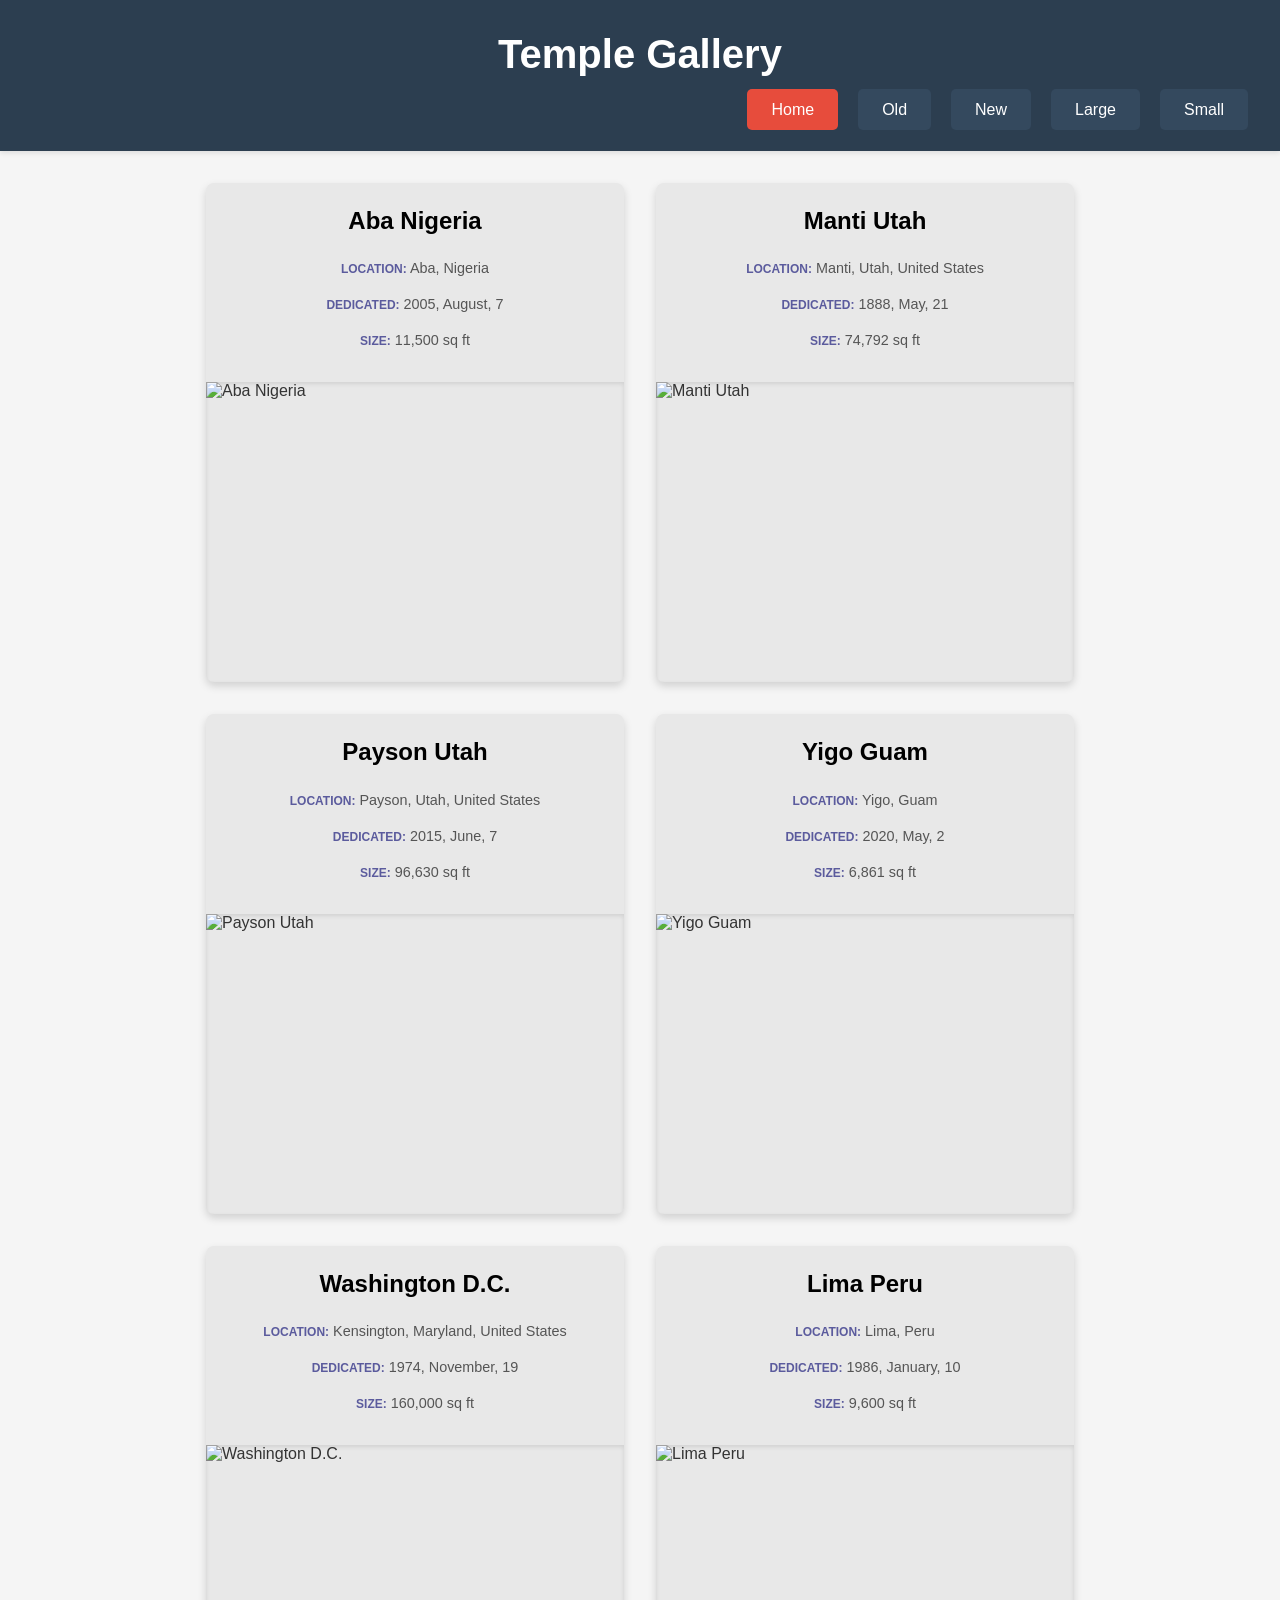
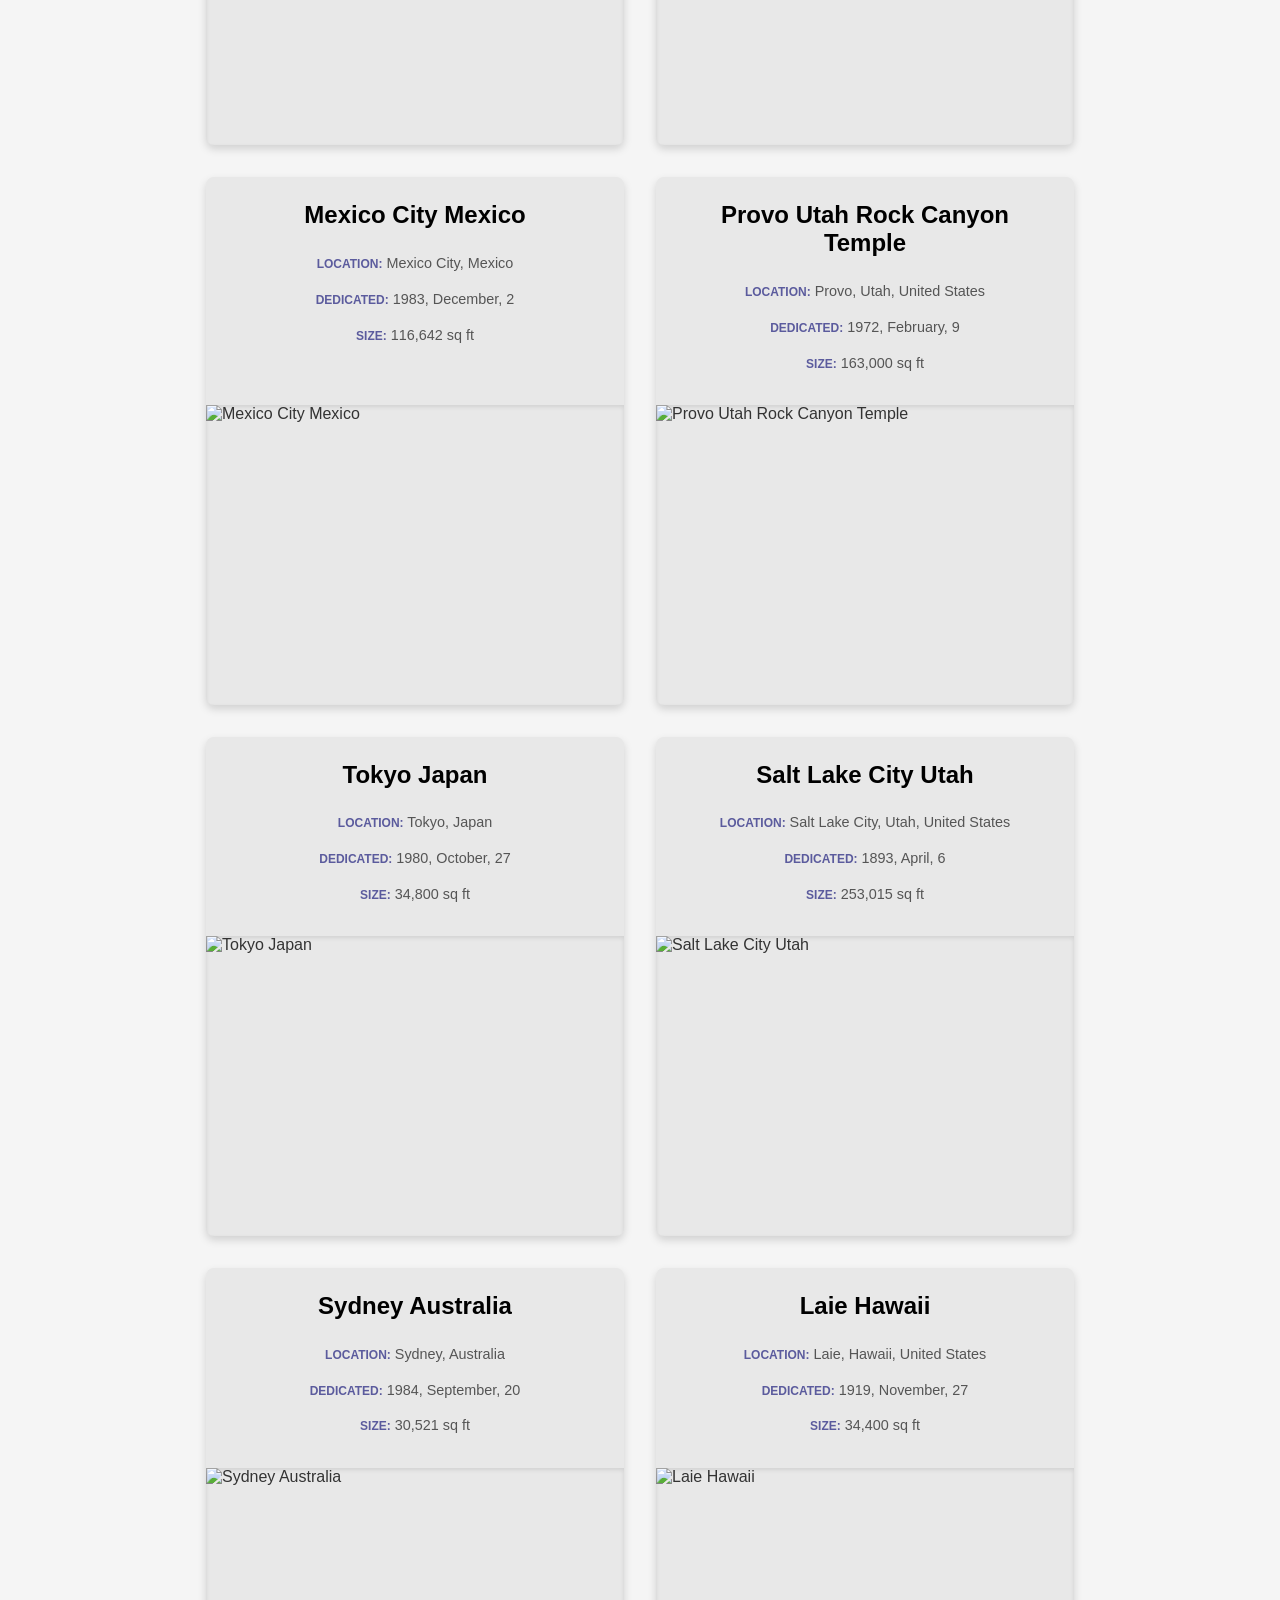
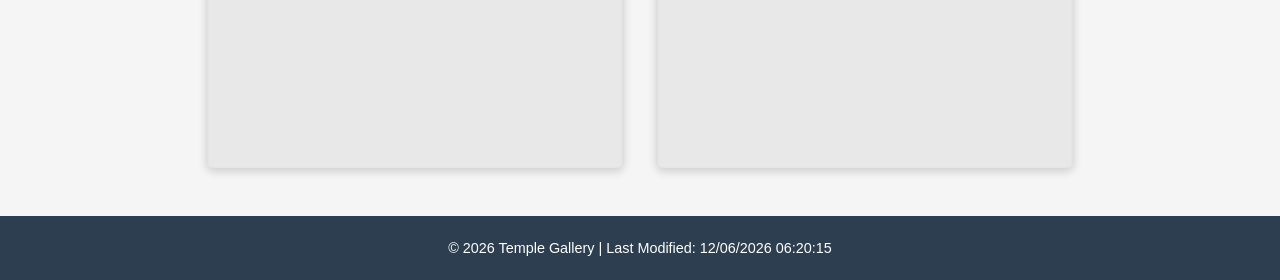
==== filtered-temples.html @ 6898a76f "Update" ====
<!DOCTYPE html>
<html lang="en">
<head>
     <meta charset="UTF-8">
    <meta name="viewport" content="width=device-width, initial-scale=1.0">
    <title>WDD 131 - Temples - Willian Pechel</title>
    <meta name="description" content="Photo gallery of temples for the WDD 131 course showing temple images in a responsive layout using HTML, CSS Grid, and JavaScript.">
    <meta name="author" content="Willian Pechel">
    <link rel="stylesheet" href="styles/filtered-temples.css">
    <link rel="stylesheet" href="styles/temples-large.css">
    <script src="scripts/filtered-temples.js" defer></script>
     <link rel="preconnect" href="https://fonts.googleapis.com">
     <link rel="preconnect" href="https://fonts.gstatic.com" crossorigin>
     <link href="https://fonts.googleapis.com/css2?family=Roboto:ital,wght@0,100..900;1,100..900&display=swap" rel="stylesheet">

</head>
<body>
    <header>
        <h1>Temple Gallery</h1>
        <nav>
            <ul>
                <li><a href="#" class="nav-link" data-filter="home">Home</a></li>
                <li><a href="#" class="nav-link" data-filter="old">Old</a></li>
                <li><a href="#" class="nav-link" data-filter="new">New</a></li>
                <li><a href="#" class="nav-link" data-filter="large">Large</a></li>
                <li><a href="#" class="nav-link" data-filter="small">Small</a></li>
            </ul>
        </nav>
    </header>

    <main>
        <div id="temples-container" class="temples-container">
            <!-- Temple cards will be dynamically generated here -->
        </div>
    </main>

    <footer>
        <p>&copy; <span id="year"></span> Temple Gallery | Last Modified: <span id="lastModified"></span></p>
    </footer>

    <script src="scripts/filtered-temples.js"></script>
</body>
</html>
---- styles/filtered-temples.css ----
* {
    margin: 0;
    padding: 0;
    box-sizing: border-box;
}

body {
    font-family: 'Segoe UI', Tahoma, Geneva, Verdana, sans-serif;
    background-color: #f5f5f5;
    color: #333;
}

header {
    background-color: #2c3e50;
    color: white;
    padding: 2rem;
    text-align: center;
    box-shadow: 0 2px 5px rgba(0, 0, 0, 0.1);
}

header h1 {
    margin-bottom: 1.5rem;
    font-size: 2.5rem;
}

nav ul {
    list-style: none;
    display: flex;
    justify-content: center;
    gap: 1rem;
    flex-wrap: wrap;
}

nav a {
    color: white;
    text-decoration: none;
    padding: 0.75rem 1.5rem;
    background-color: #34495e;
    border-radius: 5px;
    transition: background-color 0.3s ease, transform 0.2s ease;
    cursor: pointer;
    font-weight: 500;
}

nav a:hover {
    background-color: #1abc9c;
    transform: translateY(-2px);
}

nav a.active {
    background-color: #e74c3c;
}

main {
    max-width: 1200px;
    margin: 2rem auto;
    padding: 0 1rem;
}

.temples-container {
    display: grid;
    grid-template-columns: repeat(auto-fill, minmax(300px, 1fr));
    gap: 2rem;
    margin-bottom: 3rem;
}

.temple-card {
    background-color: #e8e8e8;
    border-radius: 8px;
    overflow: hidden;
    box-shadow: 0 4px 8px rgba(0, 0, 0, 0.15);
    transition: transform 0.3s ease, box-shadow 0.3s ease;
    display: flex;
    flex-direction: column;
    height: 100%;
}

.temple-card:hover {
    transform: translateY(-5px);
    box-shadow: 0 8px 16px rgba(0, 0, 0, 0.2);
}

.temple-card-content {
    padding: 1.5rem;
    flex-grow: 1;
    display: flex;
    flex-direction: column;
    justify-content: flex-start;
    text-align: center;
}

.temple-card h2 {
    color: #000;
    margin-bottom: 1rem;
    font-size: 1.5rem;
    text-align: center;
    font-weight: 600;
}

.temple-card p {
    margin: 0.4rem 0;
    color: #555;
    line-height: 1.6;
    font-size: 0.9rem;
}

.temple-card p strong {
    color: #5b5b9d;
    font-weight: 600;
    text-transform: uppercase;
    font-size: 0.75rem;
}

.temple-card img {
    width: 100%;
    height: 300px;
    object-fit: cover;
    display: block;
    box-shadow: inset 0 2px 4px rgba(0, 0, 0, 0.1);
}

.temple-info {
    font-size: 1.1rem; 
    color: #333;     
    display: block;    
    margin-top: 2px;
}

footer {
    background-color: #2c3e50;
    color: white;
    text-align: center;
    padding: 1.5rem;
    margin-top: 3rem;
}

footer p {
    margin: 0;
    font-size: 0.9rem;
}

@media (max-width: 768px) {
    header h1 {
        font-size: 1.8rem;
    }

    nav ul {
        flex-direction: column;
        gap: 0.5rem;
    }

    nav a {
        display: block;
        text-align: center;
    }

    .temples-container {
        grid-template-columns: 1fr;
    }
}
---- styles/temples-large.css ----
@media (min-width: 850px) {

    nav {
        flex-direction: row;
        justify-content: space-between;
        align-items: center;
    }

    #menu {
        display: none;
    }

    nav ul {
        display: flex;
        flex-direction: row;
        justify-content: flex-end;
        align-items: center;
        gap: 20px;
    }

    nav ul li {
        flex: 0 1 auto;
    }

    .container {
        grid-template-columns: repeat(auto-fit, minmax(250px, 1fr));
    }

    main {
        max-width: 900px;
    }

}
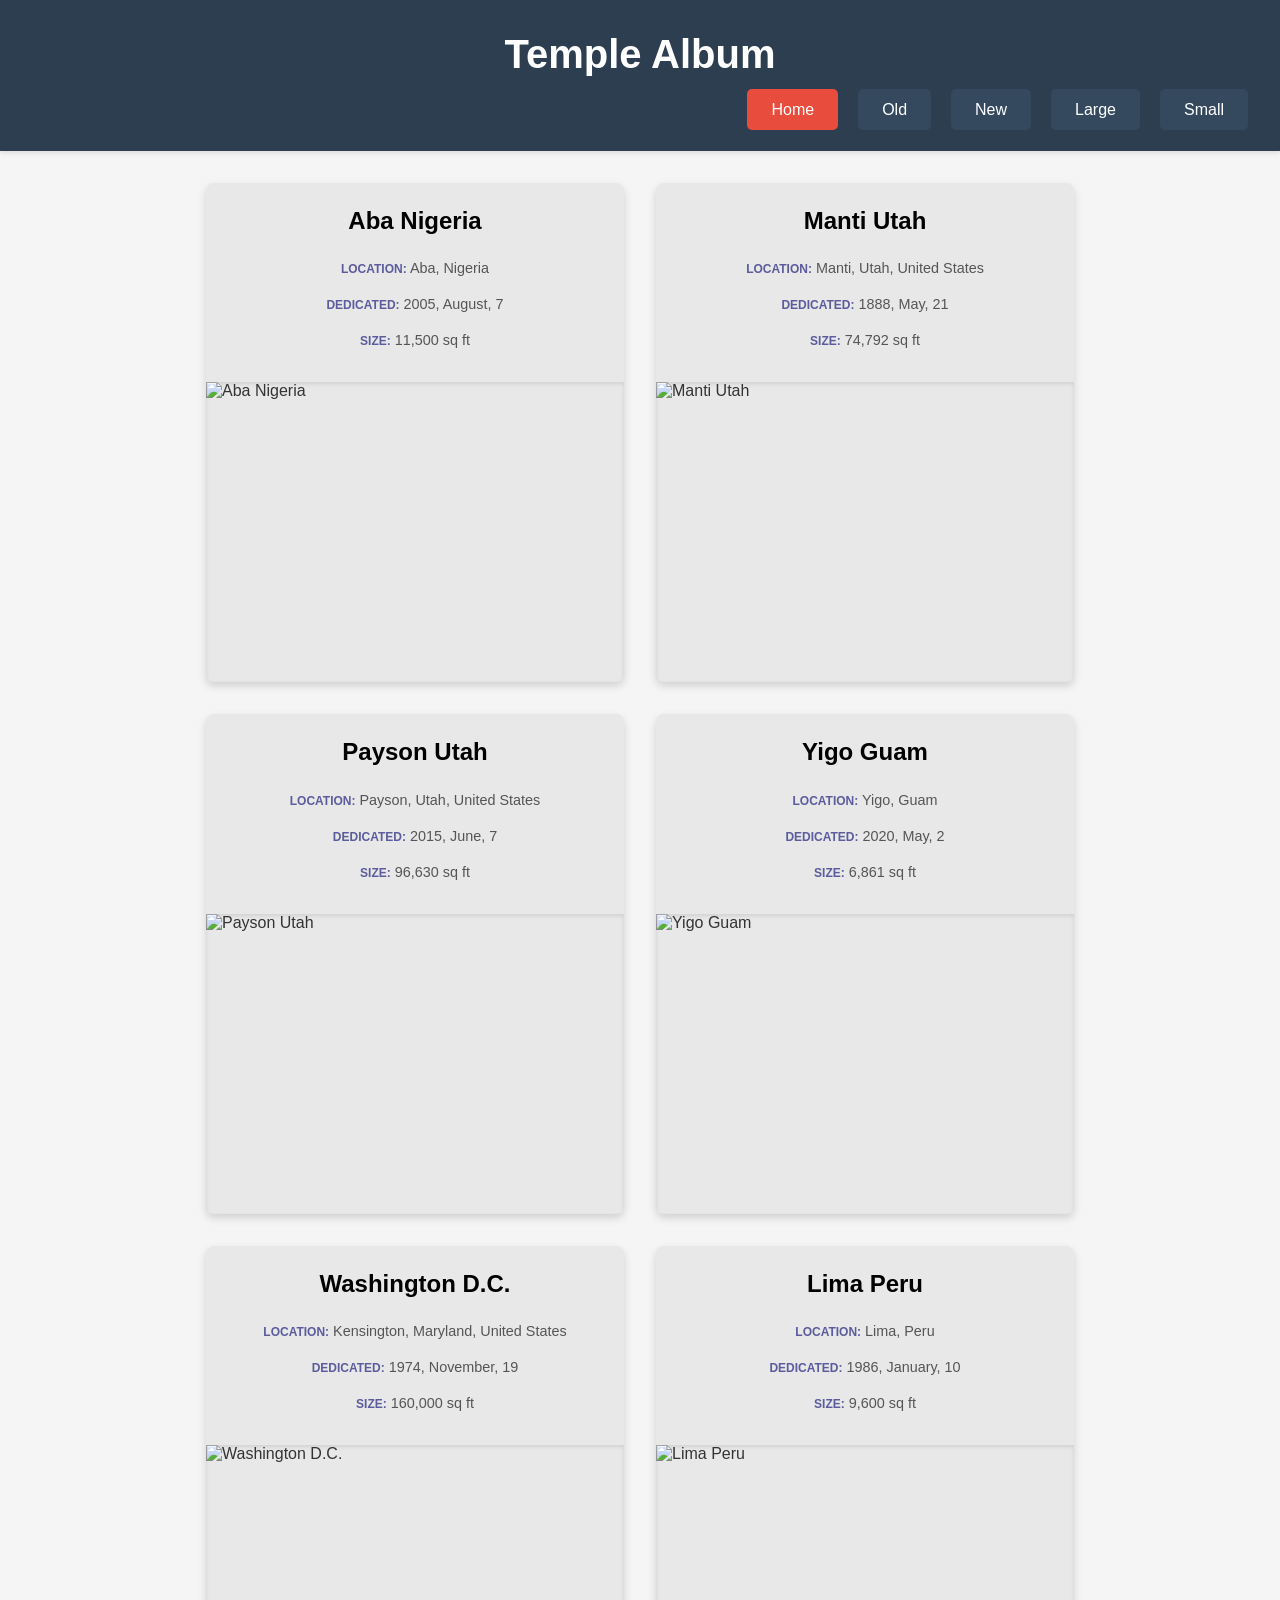
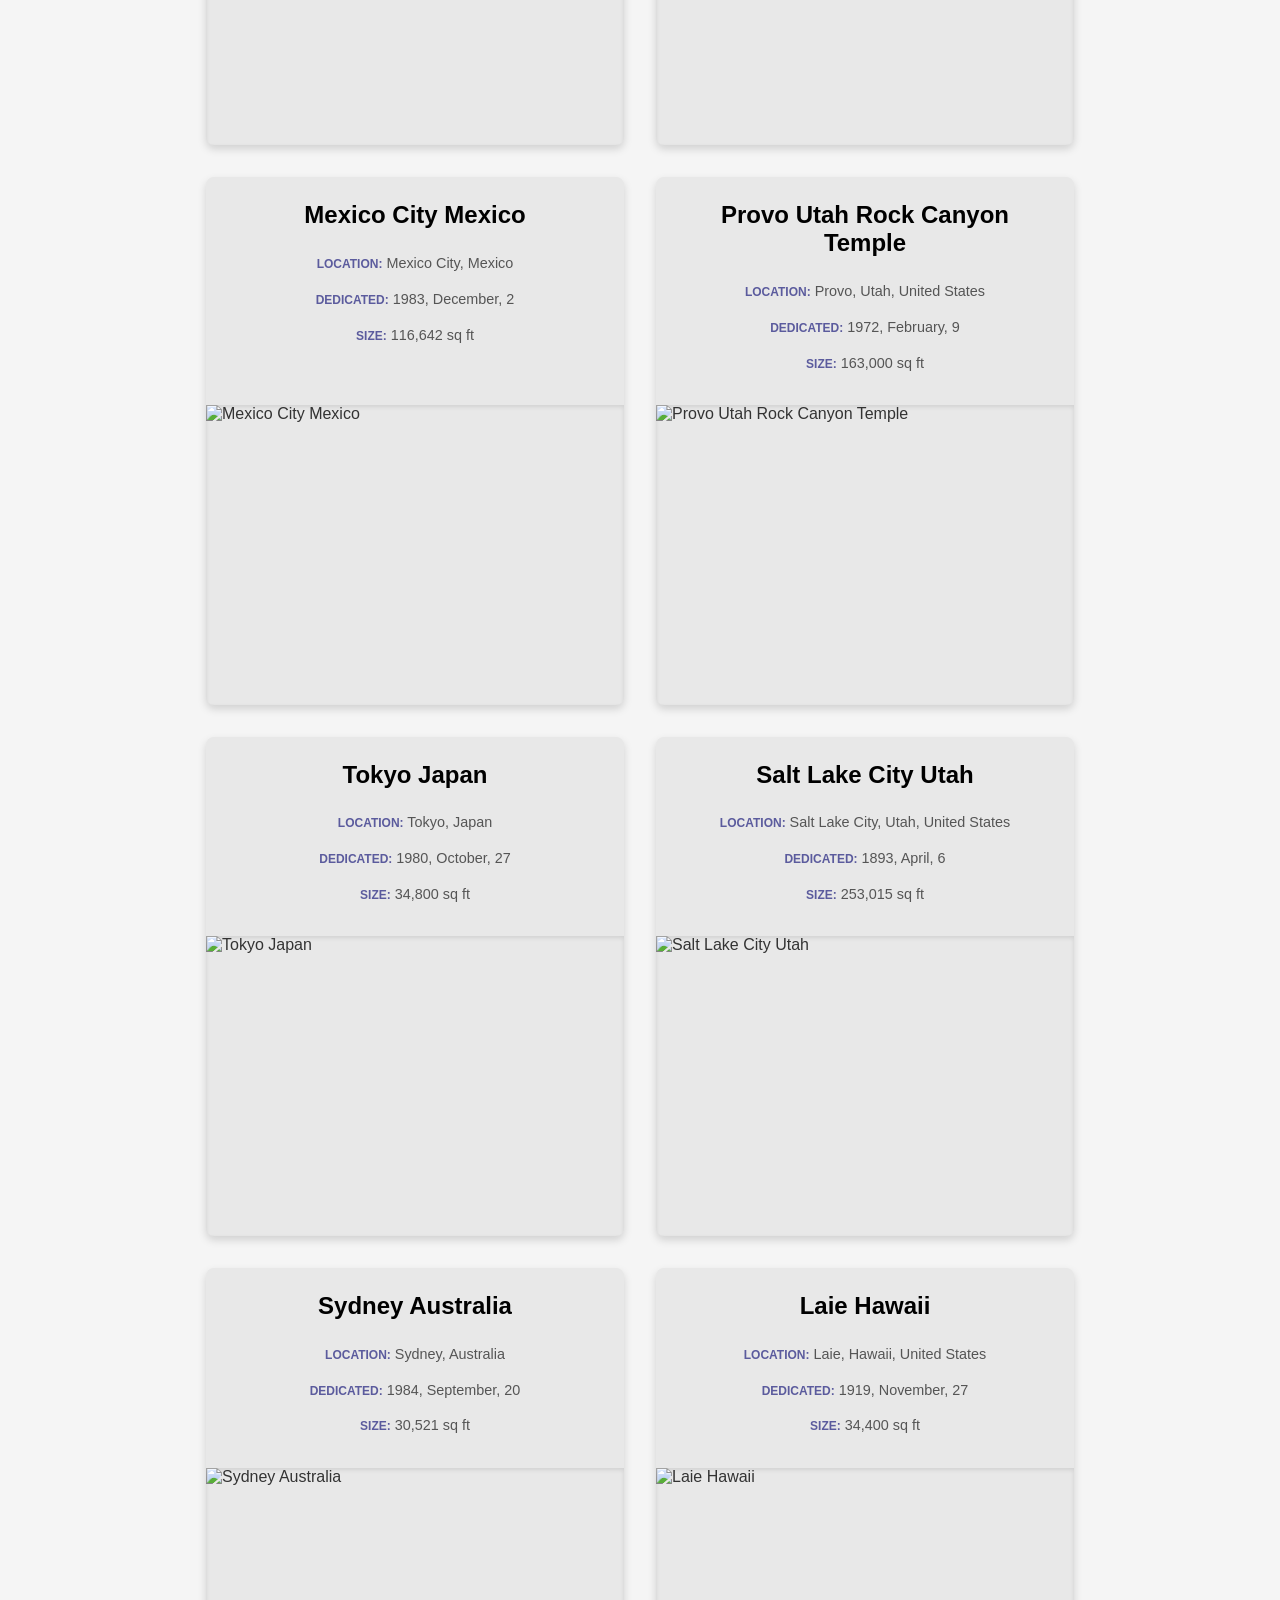
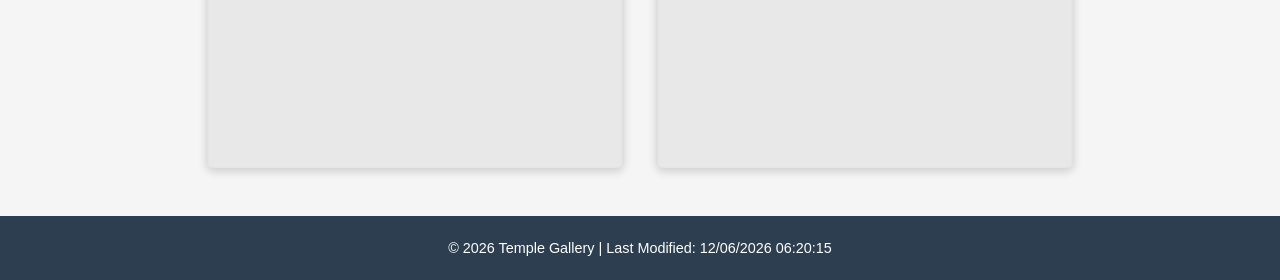
==== commit edc65260: "update" ====
--- a/filtered-temples.html
+++ b/filtered-temples.html
@@ -4,7 +4,7 @@
      <meta charset="UTF-8">
     <meta name="viewport" content="width=device-width, initial-scale=1.0">
     <title>WDD 131 - Temples - Willian Pechel</title>
-    <meta name="description" content="Photo gallery of temples for the WDD 131 course showing temple images in a responsive layout using HTML, CSS Grid, and JavaScript.">
+    <meta name="description" content="Temple Album: A dynamic and responsive gallery of temples for the WDD 131 course, featuring interactive filters by dedication date and square footage, built with HTML, CSS Grid, and JavaScript.">
     <meta name="author" content="Willian Pechel">
     <link rel="stylesheet" href="styles/filtered-temples.css">
     <link rel="stylesheet" href="styles/temples-large.css">
@@ -16,7 +16,7 @@
 </head>
 <body>
     <header>
-        <h1>Temple Gallery</h1>
+        <h1>Temple Album</h1>
         <nav>
             <ul>
                 <li><a href="#" class="nav-link" data-filter="home">Home</a></li>
@@ -29,9 +29,7 @@
     </header>
 
     <main>
-        <div id="temples-container" class="temples-container">
-            <!-- Temple cards will be dynamically generated here -->
-        </div>
+        <div id="temples-container" class="temples-container"></div>
     </main>
 
     <footer>
